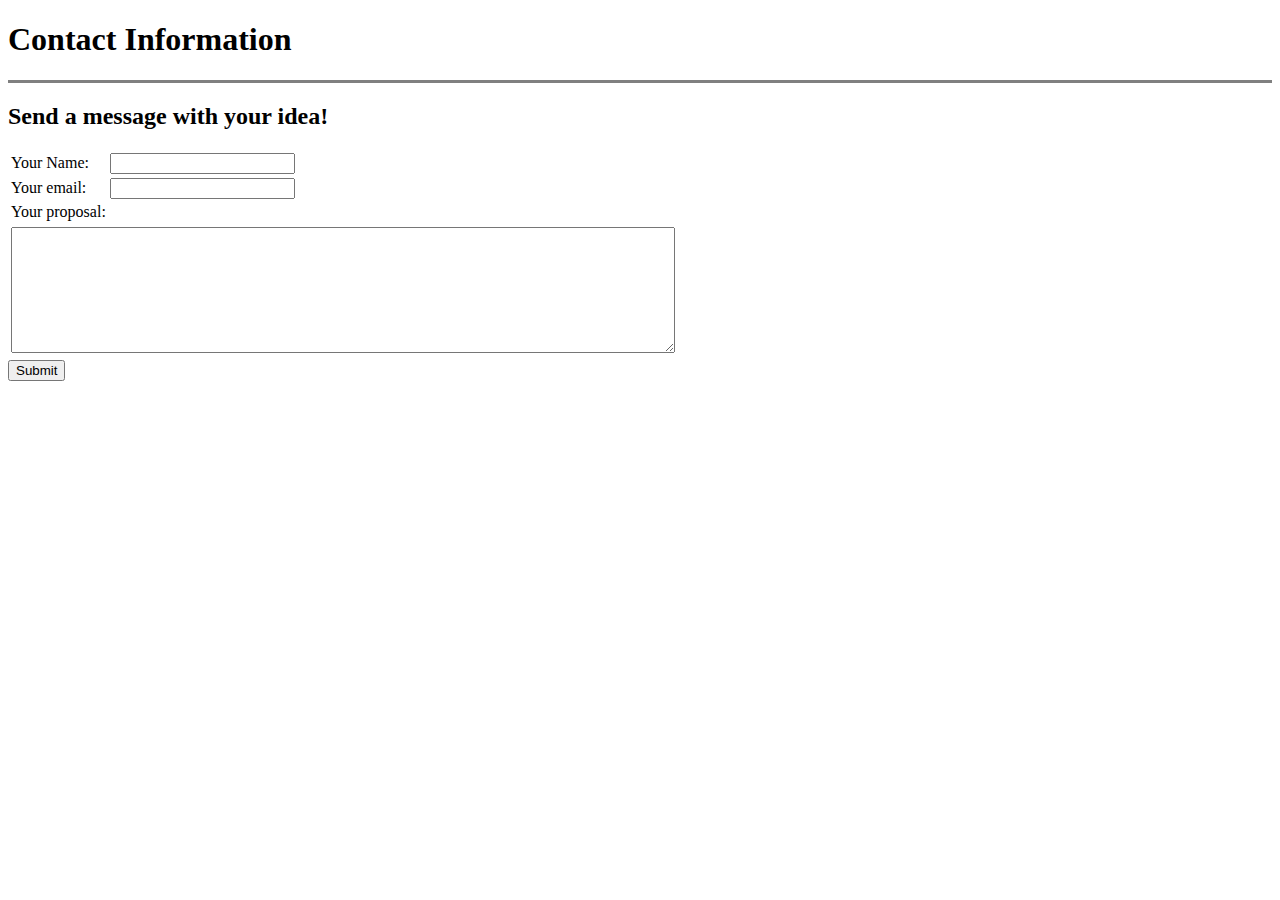
==== contact.html @ 06357e95 "Add initial website files" ====
<!DOCTYPE html>

<html lang="en" dir="ltr">

<head>
  <meta charset="utf-8">
  <title>Contact</title>
</head>

<body>
  <h1><strong>Contact Information</strong></h1>

  <hr size="3" noshade>

  <h2><strong>Send a message with your idea!</strong></h2>

  <form action="mailto:strongmaidboy@gmail.com" method="post" enctype="text/plain">

    <table>
      <tbody>
        <tr>
          <td><label>Your Name:</label></td>
          <td> <input type="text" name=yourName"" value=""><br> </td>
        </tr>
        <tr>
          <td><label>Your email:</label></td>
          <td><input type="email" name="youMail" value=""><br></td>
        </tr>
        <tr>
          <td><label>Your proposal: </label> <br></td>
        </tr <tr>
        <table>
          <tr>
            <td><textarea name="yourText" rows="8" cols="80"></textarea></td>
          </tr>
        </table>
        </tr>
        <tr>
          <input type="submit" name="">
        </tr>
      </tbody>
    </table>

  </form>
</body>

</html>
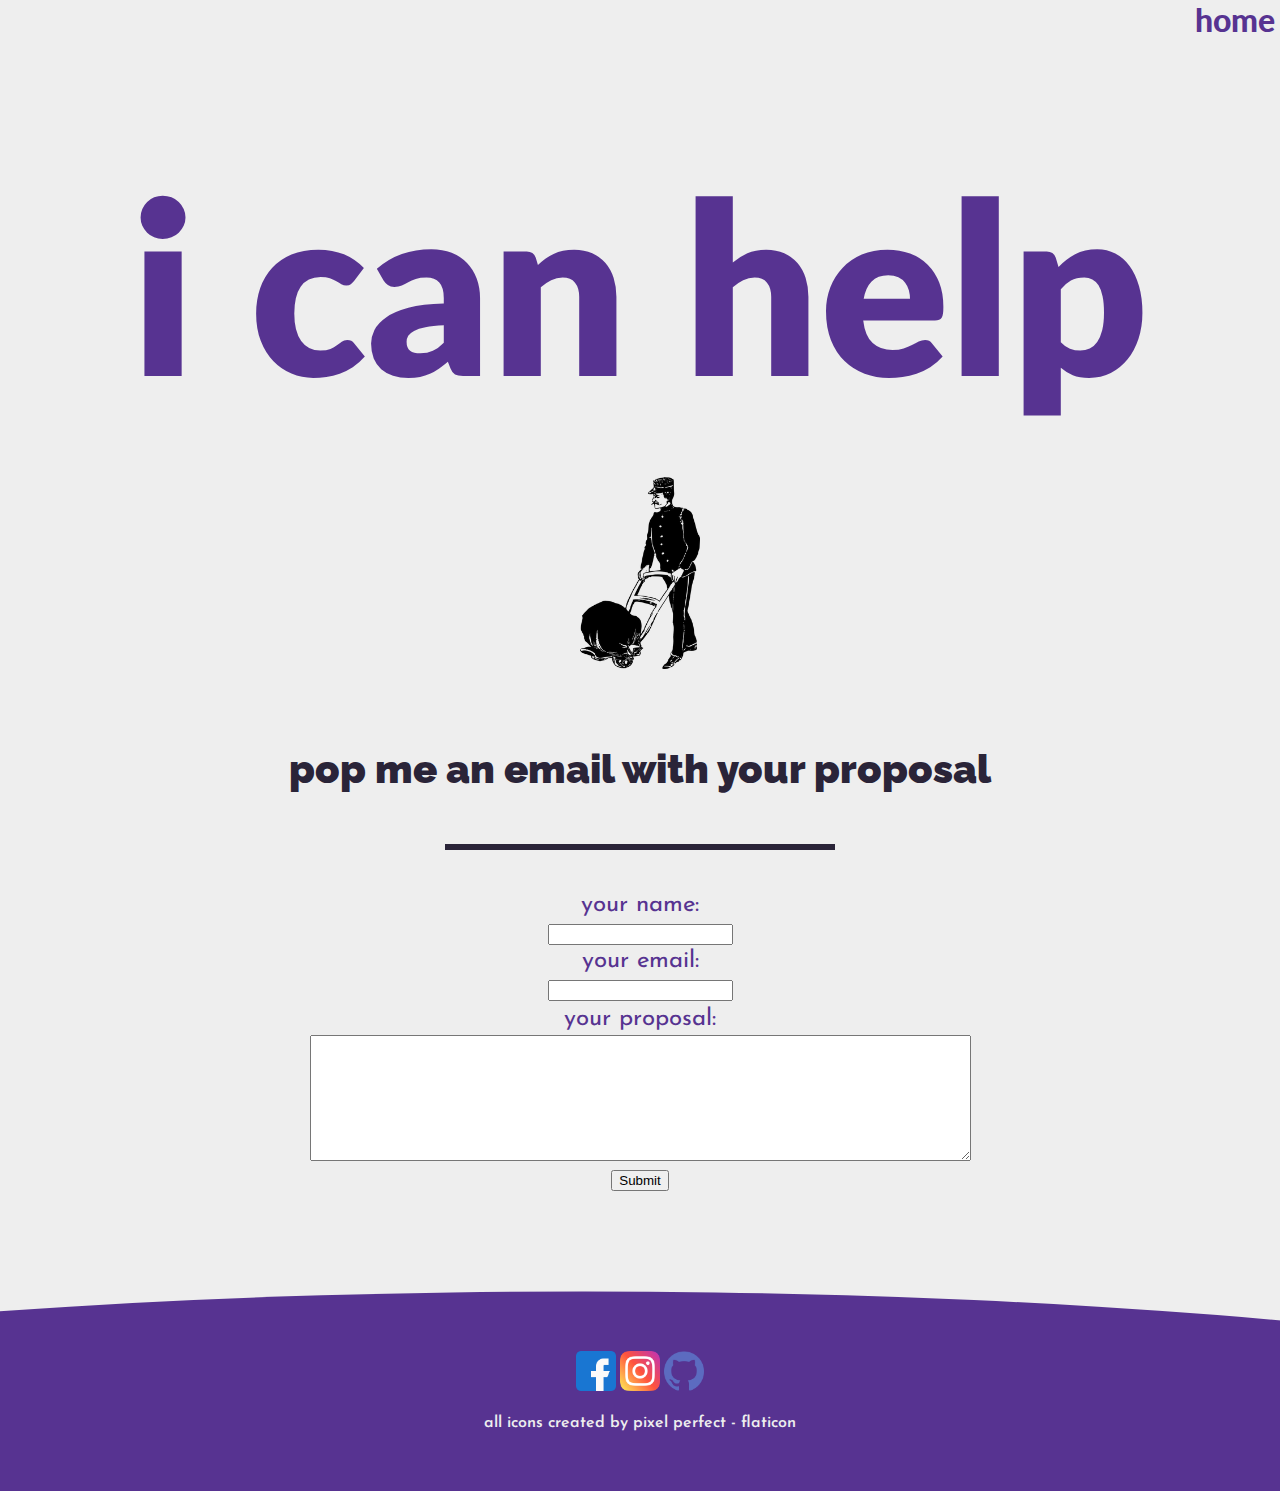
==== commit 4cc2601a: "revised version with css cv" ====
--- a/contact.html
+++ b/contact.html
@@ -5,43 +5,67 @@
 <head>
   <meta charset="utf-8">
   <title>Contact</title>
+  <link rel="stylesheet" href="css/styles.css">
+  <link rel="icon" href="css/favco.ico">
+
+  <link rel="preconnect" href="https://fonts.googleapis.com">
+  <link rel="preconnect" href="https://fonts.gstatic.com" crossorigin>
+
+  <link href="https://fonts.googleapis.com/css2?family=Lato:wght@100&display=swap" rel="stylesheet">
+  <link href="https://fonts.googleapis.com/css2?family=Raleway:wght@300&display=swap" rel="stylesheet">
+  <link href="https://fonts.googleapis.com/css2?family=Josefin+Sans&display=swap" rel="stylesheet">
 </head>
 
 <body>
-  <h1><strong>Contact Information</strong></h1>
+  <div class="message">
+    <div class="pages">
+      <a class="hp" href="index.html"><strong>home</strong></a>
+    </div>
 
-  <hr size="3" noshade>
+    <h1 class="big-title">i can help </h1>
+    <img class="butler" src="images/service.png" alt="image" width="120">
 
-  <h2><strong>Send a message with your idea!</strong></h2>
+    <h2 class="subtitle"><strong>pop me an email with your proposal</strong></h2>
+    <hr class="hr-resume">
 
-  <form action="mailto:strongmaidboy@gmail.com" method="post" enctype="text/plain">
+    <form action="mailto:strongmaidboy@gmail.com" method="post" enctype="text/plain">
 
-    <table>
-      <tbody>
+      <table class="message_table">
         <tr>
-          <td><label>Your Name:</label></td>
-          <td> <input type="text" name=yourName"" value=""><br> </td>
+          <td><label class="message-label">Your Name: </label></td>
         </tr>
         <tr>
-          <td><label>Your email:</label></td>
-          <td><input type="email" name="youMail" value=""><br></td>
+          <td><input type="text" name=yourName"" value=""><br> </td>
         </tr>
         <tr>
-          <td><label>Your proposal: </label> <br></td>
-        </tr <tr>
-        <table>
-          <tr>
-            <td><textarea name="yourText" rows="8" cols="80"></textarea></td>
-          </tr>
-        </table>
+          <td><label class="message-label">Your email:</label></td>
         </tr>
         <tr>
-          <input type="submit" name="">
+          <td><input type="email" name="youMail" value=""><br> </td>
         </tr>
-      </tbody>
-    </table>
+        <tr>
 
-  </form>
+        <tr>
+          <td><label class="message-label">Your proposal:</label></td>
+        </tr>
+        <tr>
+          <td><textarea name="yourText" rows="8" cols="80"></textarea></td>
+        </tr>
+      </table>
+      <div class="">
+        <input type="submit" name="">
+      </div>
+    </form>
+  </div>
+  <div class="footer-contact">
+    <div class="icons">
+      <img class="icon-img" src="images/facebook.png" alt="image1" width="40">
+      <img class="icon-img" src="images/instagram.png" alt="image1" width="40">
+      <img class="icon-img" src="images/github.png" alt="image1" width="40">
+    </div> <br><br>
+
+    <a class="credits" href="https://www.flaticon.com/authors/pixel-perfect/2" title="facebook icons">All icons created by Pixel perfect - Flaticon</a>
+  </div>
 </body>
 
 </html>
--- a/css/styles.css
+++ b/css/styles.css
@@ -0,0 +1,240 @@
+/* ----------- TAG SELECTOR -------------------*/
+body {
+  background-color: #EEEEEE;
+  text-transform: lowercase;
+  margin: 0;
+}
+#body-index {
+  background-color: #EEEEEE;
+  text-transform: lowercase;
+  margin: 0;
+  font-size: 125%
+}
+p {
+  color: #2A2438;
+  font-family: "Josefin Sans";
+  font-weight: 500;
+  font-size: 150%;
+  margin: 0;
+}
+a {
+  color: #573391;
+  font-family: "Josefin Sans";
+  text-decoration: none;
+  font-weight: 600;
+}
+
+::-webkit-scrollbar {
+  width: 8px;
+}
+::-webkit-scrollbar-track {
+  border-radius: 10px;
+}
+::-webkit-scrollbar-thumb {
+  background: #573391;
+  border-radius: 1px;
+}
+
+.hr-resume {
+  margin-top: 5px;
+  border: 3px solid #2A2438;
+  width: 30%;
+  margin-bottom: 40px;
+}
+
+/* ----------- CLASS SELECTOR -------------------*/
+.big-title {
+  color: #573391;
+  font-family: "Lato", sans-serif;
+  font-size: 1500%;
+  font-weight: 800;
+  text-align: center;
+  margin-bottom:10px;
+  margin-top: 100px;
+}
+
+.my-heading {
+  margin-top: 100px;
+  text-align: center;
+  margin-bottom: 100px;
+}
+.my-heading-index {
+  margin-top: 120px;
+  text-align: center;
+  margin-bottom: 10px;
+}
+.subtitle {
+  font-family: "Raleway";
+  color: #2A2438;
+  font-weight: 800;
+  font-size: 40px;
+  text-align: center;
+  line-height: 100px;
+  margin-bottom: 25px;
+  margin-top: 0px;
+}
+ /* IMAGES ---------------------------------------------------------------------*/
+.image1 {
+  display: block;
+  margin-left: auto;
+  margin-right: auto;
+  align-items: center;
+}
+
+.profile-pic {
+  margin-top: 50px;
+  display: block;
+  margin-left: auto;
+  margin-right: auto;
+  align-items: center;
+  margin-bottom: 50px;
+}
+
+.image2 {
+  margin-top: 50px;
+  margin-bottom: 10px;
+}
+
+.butler {
+  margin-top: 50px;
+  display: block;
+  margin-left: auto;
+  margin-right: auto;
+  align-items: center;
+  margin-bottom: 50px;
+}
+ /* END IMAGES ---------------------------------------------------------------------*/
+
+ .pages{
+   text-align: right;
+   margin-right: 5px;
+ }
+ .hp {
+   font-family: "Lato";
+   color:  #573391;
+   font-size: 200%;
+ }
+
+.description {
+  background-color: #573391;
+  align-items: center;
+  height: auto;
+  padding-bottom: 10%;
+  margin-top: 3%;
+}
+
+.description-par {
+  color: #EEEEEE;
+  font-family: "Josefin Sans";
+  font-weight: 500;
+  font-size: 150%;
+  text-align: center;
+  line-height: 50px;
+}
+
+.about {
+  color: #2A2438;
+  text-align: center;
+  margin-top: 40px;
+  font-size: 250%;
+  margin-bottom: 0;
+}
+
+.exp {
+  text-align: center;
+  margin-bottom: 100px;
+}
+
+/* Freelance table ------------------------------------------------------------- */
+.freelance-xp {
+  color: #2A2438;
+  font-family: "Josefin Sans";
+  font-weight: 400;
+  font-size: 25px;
+  empty-cells: show;
+  margin-left: auto;
+  margin-right: auto;
+}
+.freelance-xp td:nth-child(2) {
+  border: 2px solid;
+  border-top: none;
+  border-bottom: none;
+  border-right: none;
+}
+/* END Freelance table ------------------------------------------------------------- */
+.text-center {
+  text-align: justify;
+  margin-left: 25%;
+  margin-right: 25%;
+  margin-bottom: 100px;
+}
+
+.top-resume {
+  margin-left: 25%;
+  margin-right: 25%;
+  text-align: center;
+  margin-top: 100px;
+  margin-bottom: 100px;
+}
+
+.history, .skills, .education, .freelance-div {
+  margin-bottom: 100px;
+}
+
+.skills-sub {
+  color: #573391;
+  font-family: "Josefin Sans", sans-serif;
+  font-size: 200%;
+}
+
+.footer {
+  display: block;
+  box-sizing: border-box;
+  height: 250px;
+  background-color: #573391;
+  clip-path: ellipse(105% 100% at 45.6% 100%);
+  text-align: center;
+  padding-top: 60px;
+}
+.footer-contact {
+  display: block;
+  box-sizing: border-box;
+  height: 200px;
+  background-color: #573391;
+  clip-path: ellipse(105% 100% at 45.6% 100%);
+  text-align: center;
+  padding-top: 60px;
+}
+.hire-me {
+  color: #EEEEEE;
+  font-size: 30px;
+  border: 5px solid;
+  padding: 1%;
+}
+
+.credits {
+  color: #EEEEEE;
+  padding-top: 10px;
+}
+
+.icons {
+  display: inline;
+}
+.message {
+  text-align: center;
+  margin-bottom: 100px;
+}
+
+.message_table {
+  color: #2A2438;
+  font-family: "Josefin Sans";
+  font-weight: 400;
+  font-size: 150%;
+  empty-cells: show;
+  margin-left: auto;
+  margin-right: auto;
+}
+.message-label {
+  color: #573391;
+  font-family: "Josefin Sans";
+}
